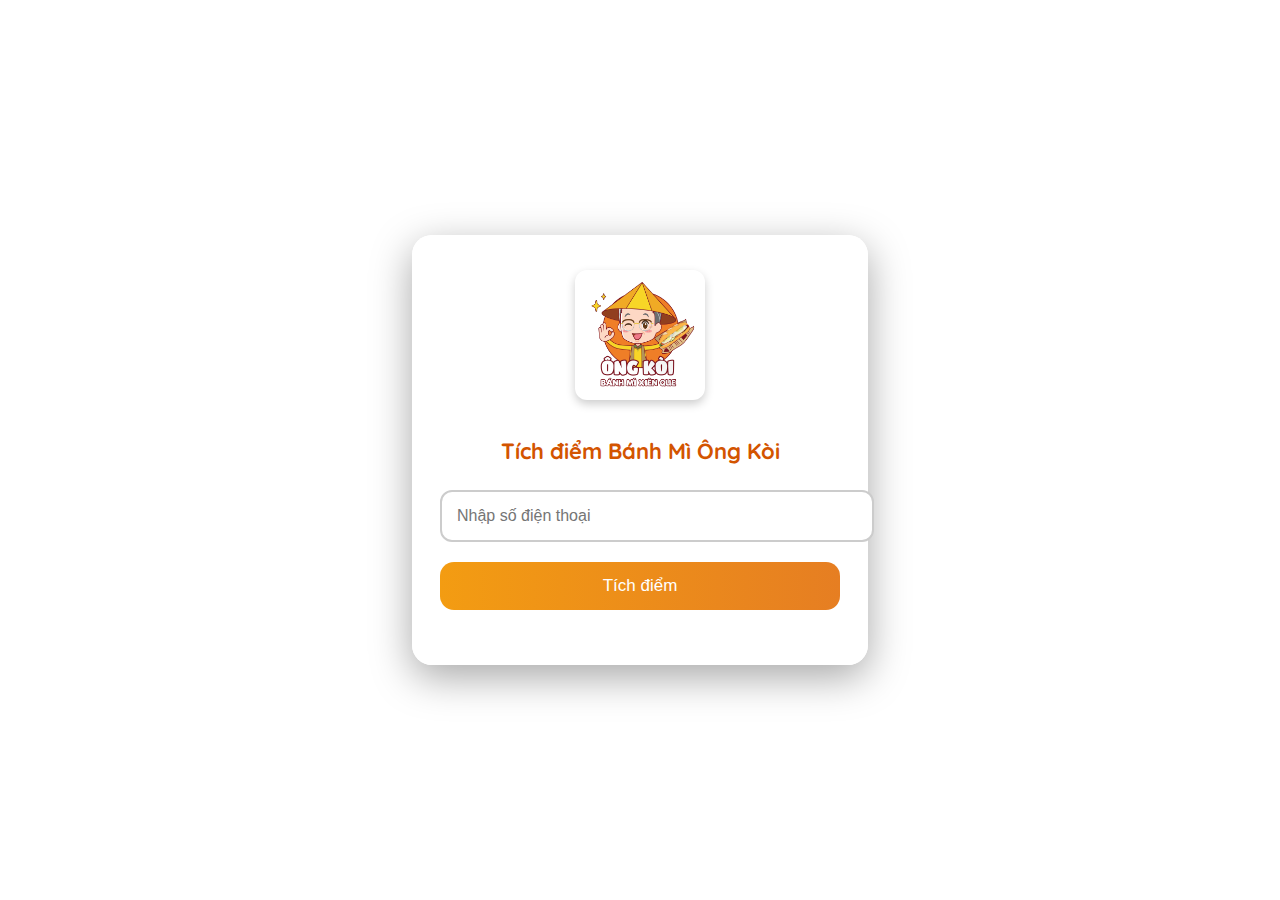
==== index.html @ c7b6f669 "Update index.html" ====
<!DOCTYPE html>
<html lang="vi">
<head>
  <meta charset="UTF-8" />
  <meta name="viewport" content="width=device-width, initial-scale=1.0"/>
  <title>Tích điểm Bánh Mì Ông Kòi</title>
  <link href="https://fonts.googleapis.com/css2?family=Quicksand:wght@500;700&display=swap" rel="stylesheet">
  <style>
    body {
      margin: 0;
      font-family: 'Quicksand', sans-serif;
      background: url('https://i.imgur.com/fjHyipX.jpg') no-repeat center center fixed;
      background-size: cover;
      display: flex;
      align-items: center;
      justify-content: center;
      min-height: 100vh;
    }
    .container {
      background: rgba(255, 255, 255, 0.95);
      border-radius: 20px;
      padding: 35px 28px;
      text-align: center;
      box-shadow: 0 12px 40px rgba(0,0,0,0.35);
      width: 90%;
      max-width: 400px;
      position: relative;
    }
    .logo {
      width: 130px;
      margin-bottom: 15px;
      border-radius: 12px;
      box-shadow: 0 4px 10px rgba(0,0,0,0.2);
    }
    h2 {
      color: #d35400;
      margin-bottom: 25px;
      font-size: 22px;
    }
    input[type="tel"] {
      width: 100%;
      padding: 15px;
      margin-bottom: 20px;
      border: 2px solid #ccc;
      border-radius: 12px;
      font-size: 16px;
      outline: none;
    }
    button {
      background: linear-gradient(to right, #f39c12, #e67e22);
      color: white;
      border: none;
      padding: 14px 25px;
      font-size: 17px;
      border-radius: 14px;
      cursor: pointer;
      width: 100%;
      transition: transform 0.2s ease, box-shadow 0.2s ease;
    }
    button:hover {
      transform: translateY(-2px);
      box-shadow: 0 6px 15px rgba(0,0,0,0.3);
    }
    #result {
      margin-top: 20px;
      font-size: 16px;
      color: #2c3e50;
    }

    .popup {
      position: fixed;
      top: 50%;
      left: 50%;
      transform: translate(-50%, -50%) scale(1);
      background: #ffffff;
      padding: 30px 25px;
      border-radius: 20px;
      box-shadow: 0 10px 25px rgba(0,0,0,0.3);
      text-align: center;
      z-index: 9999;
      display: none;
      animation: fadeIn 0.3s ease;
    }
    .popup.active {
      display: block;
    }
    .popup h3 {
      margin: 0 0 10px;
      font-size: 22px;
      color: #27ae60;
    }
    .popup p {
      margin: 0;
      font-size: 16px;
      color: #333;
    }
  </style>
</head>
<body>
  <div class="container">
    <img src="logo.png" class="logo" alt="Logo Ông Kòi" />
    <h2>Tích điểm Bánh Mì Ông Kòi</h2>
    <input type="tel" id="phone" placeholder="Nhập số điện thoại" />
    <button onclick="submitData()">Tích điểm</button>
    <p id="result"></p>
  </div>

  <div id="popup" class="popup">
    <h3>✅ Tích điểm thành công!</h3>
    <p id="popupContent">Bạn đã có <strong>0</strong> điểm</p>
  </div>

  <script src="script.js"></script>
  <script>
    function showPopup(message) {
      const popup = document.getElementById("popup");
      const content = document.getElementById("popupContent");
      content.innerHTML = message;
      popup.classList.add("active");
      setTimeout(() => {
        popup.classList.remove("active");
      }, 4000);
    }
  </script>
</body>
</html>
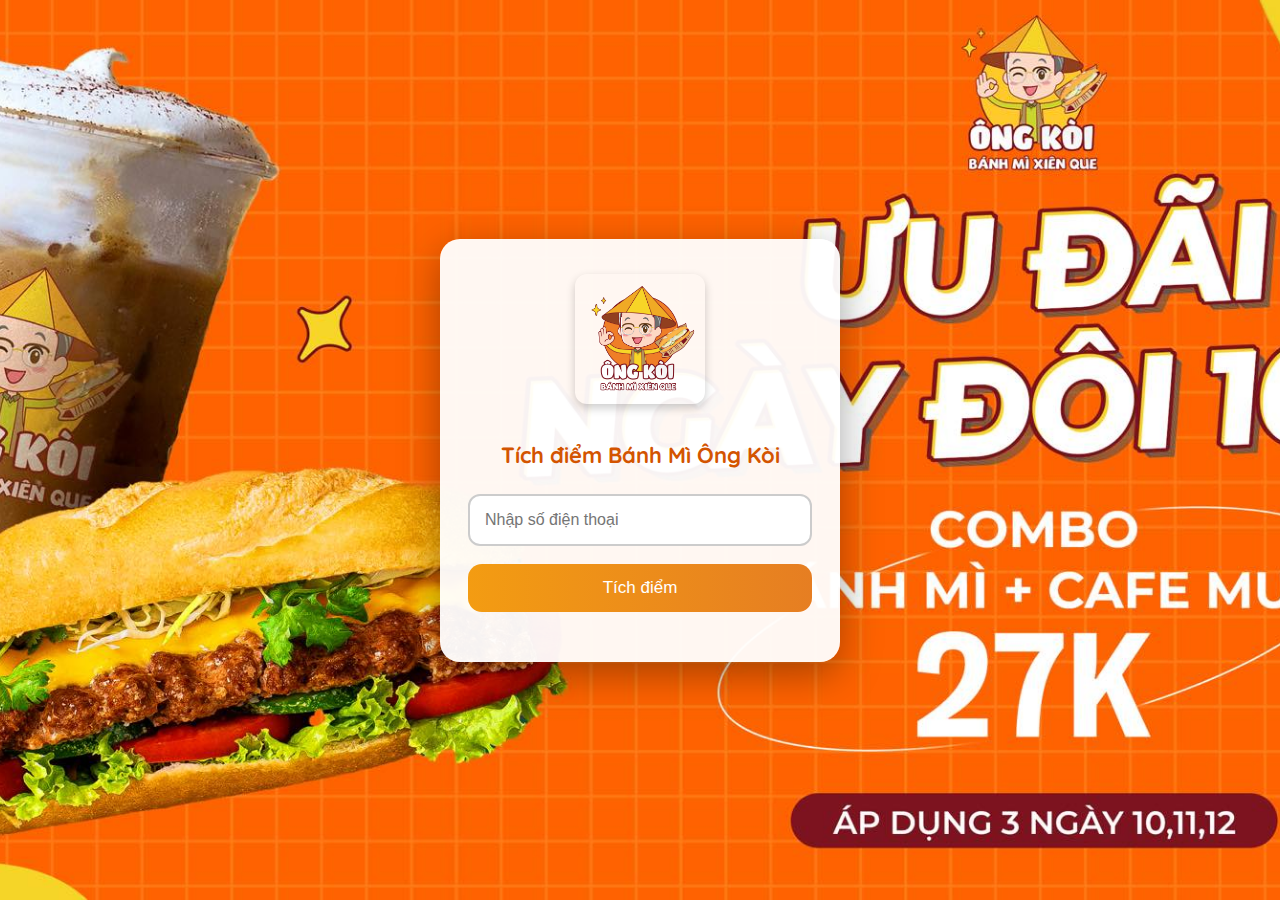
==== commit 7ea05a73: "Update index.html" ====
--- a/index.html
+++ b/index.html
@@ -1,3 +1,4 @@
+
 <!DOCTYPE html>
 <html lang="vi">
 <head>
@@ -6,15 +7,21 @@
   <title>Tích điểm Bánh Mì Ông Kòi</title>
   <link href="https://fonts.googleapis.com/css2?family=Quicksand:wght@500;700&display=swap" rel="stylesheet">
   <style>
-    body {
+    * {
+      box-sizing: border-box;
+    }
+    html, body {
+      height: 100%;
       margin: 0;
       font-family: 'Quicksand', sans-serif;
-      background: url('https://i.imgur.com/fjHyipX.jpg') no-repeat center center fixed;
+    }
+    body {
+      background: url('background.jpg') no-repeat center center fixed;
+      background-size: cover; no-repeat center center fixed;
       background-size: cover;
       display: flex;
       align-items: center;
       justify-content: center;
-      min-height: 100vh;
     }
     .container {
       background: rgba(255, 255, 255, 0.95);
@@ -24,7 +31,6 @@
       box-shadow: 0 12px 40px rgba(0,0,0,0.35);
       width: 90%;
       max-width: 400px;
-      position: relative;
     }
     .logo {
       width: 130px;
@@ -34,13 +40,13 @@
     }
     h2 {
       color: #d35400;
-      margin-bottom: 25px;
+      margin: 18px 0 25px;
       font-size: 22px;
     }
     input[type="tel"] {
       width: 100%;
       padding: 15px;
-      margin-bottom: 20px;
+      margin-bottom: 18px;
       border: 2px solid #ccc;
       border-radius: 12px;
       font-size: 16px;
@@ -62,11 +68,10 @@
       box-shadow: 0 6px 15px rgba(0,0,0,0.3);
     }
     #result {
-      margin-top: 20px;
-      font-size: 16px;
+      margin-top: 15px;
+      font-size: 15px;
       color: #2c3e50;
     }
-
     .popup {
       position: fixed;
       top: 50%;
@@ -117,6 +122,7 @@
       const content = document.getElementById("popupContent");
       content.innerHTML = message;
       popup.classList.add("active");
+
       setTimeout(() => {
         popup.classList.remove("active");
       }, 4000);
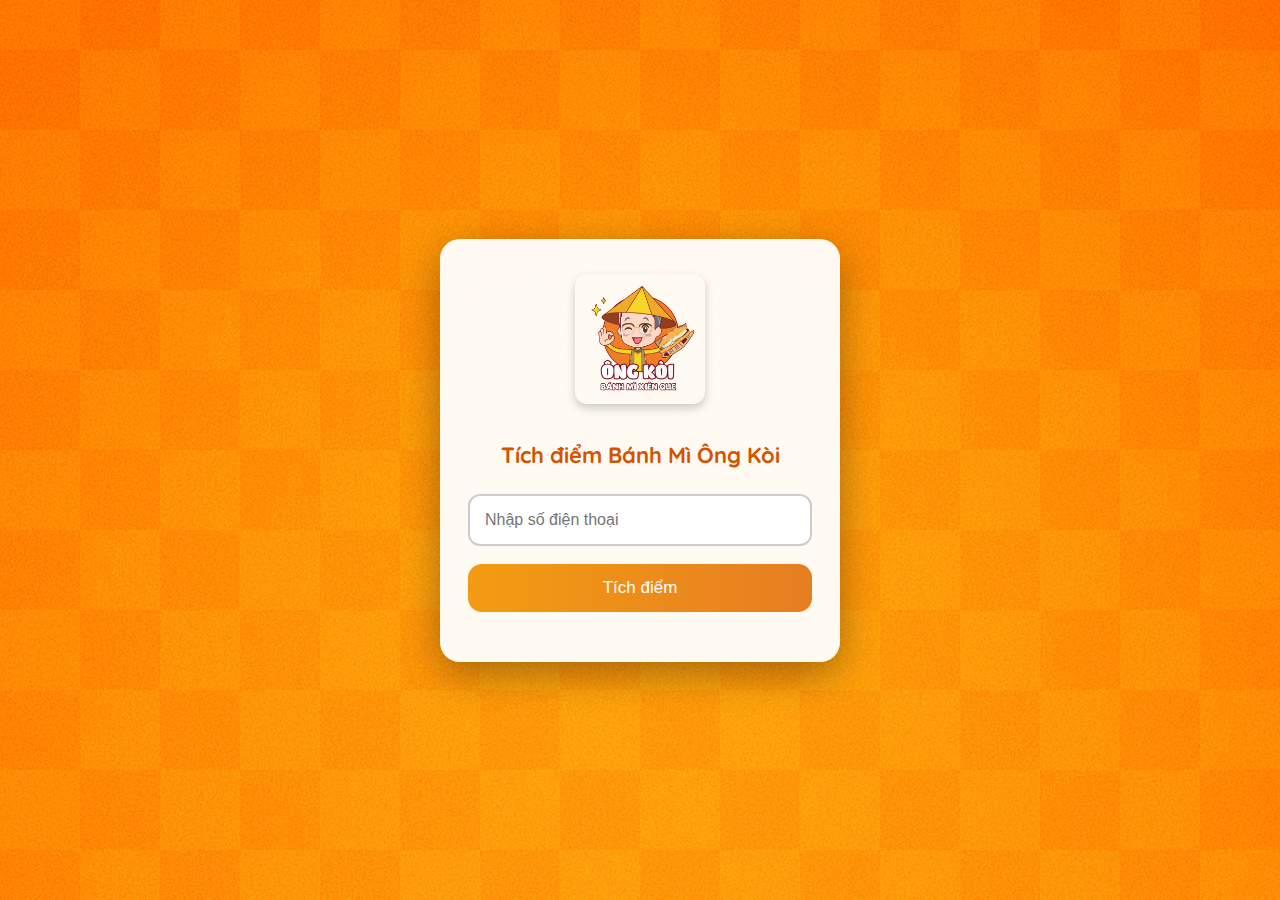
==== commit 03256561: "Update index.html" ====
--- a/index.html
+++ b/index.html
@@ -1,4 +1,3 @@
-
 <!DOCTYPE html>
 <html lang="vi">
 <head>
@@ -17,7 +16,6 @@
     }
     body {
       background: url('background.jpg') no-repeat center center fixed;
-      background-size: cover; no-repeat center center fixed;
       background-size: cover;
       display: flex;
       align-items: center;
@@ -67,6 +65,21 @@
       transform: translateY(-2px);
       box-shadow: 0 6px 15px rgba(0,0,0,0.3);
     }
+    .loading-spinner {
+      border: 3px solid #f3f3f3;
+      border-top: 3px solid #ffffff;
+      border-radius: 50%;
+      width: 18px;
+      height: 18px;
+      animation: spin 1s linear infinite;
+      display: inline-block;
+      margin-left: 10px;
+      vertical-align: middle;
+    }
+    @keyframes spin {
+      0% { transform: rotate(0deg); }
+      100% { transform: rotate(360deg); }
+    }
     #result {
       margin-top: 15px;
       font-size: 15px;
@@ -106,27 +119,13 @@
     <img src="logo.png" class="logo" alt="Logo Ông Kòi" />
     <h2>Tích điểm Bánh Mì Ông Kòi</h2>
     <input type="tel" id="phone" placeholder="Nhập số điện thoại" />
-    <button onclick="submitData()">Tích điểm</button>
+    <button id="submitBtn" onclick="submitData()">
+      <span id="btnText">Tích điểm</span>
+      <span id="loadingSpinner" class="loading-spinner" style="display: none;"></span>
+    </button>
     <p id="result"></p>
   </div>
 
-  <div id="popup" class="popup">
-    <h3>✅ Tích điểm thành công!</h3>
-    <p id="popupContent">Bạn đã có <strong>0</strong> điểm</p>
-  </div>
-
   <script src="script.js"></script>
-  <script>
-    function showPopup(message) {
-      const popup = document.getElementById("popup");
-      const content = document.getElementById("popupContent");
-      content.innerHTML = message;
-      popup.classList.add("active");
-
-      setTimeout(() => {
-        popup.classList.remove("active");
-      }, 4000);
-    }
-  </script>
 </body>
 </html>
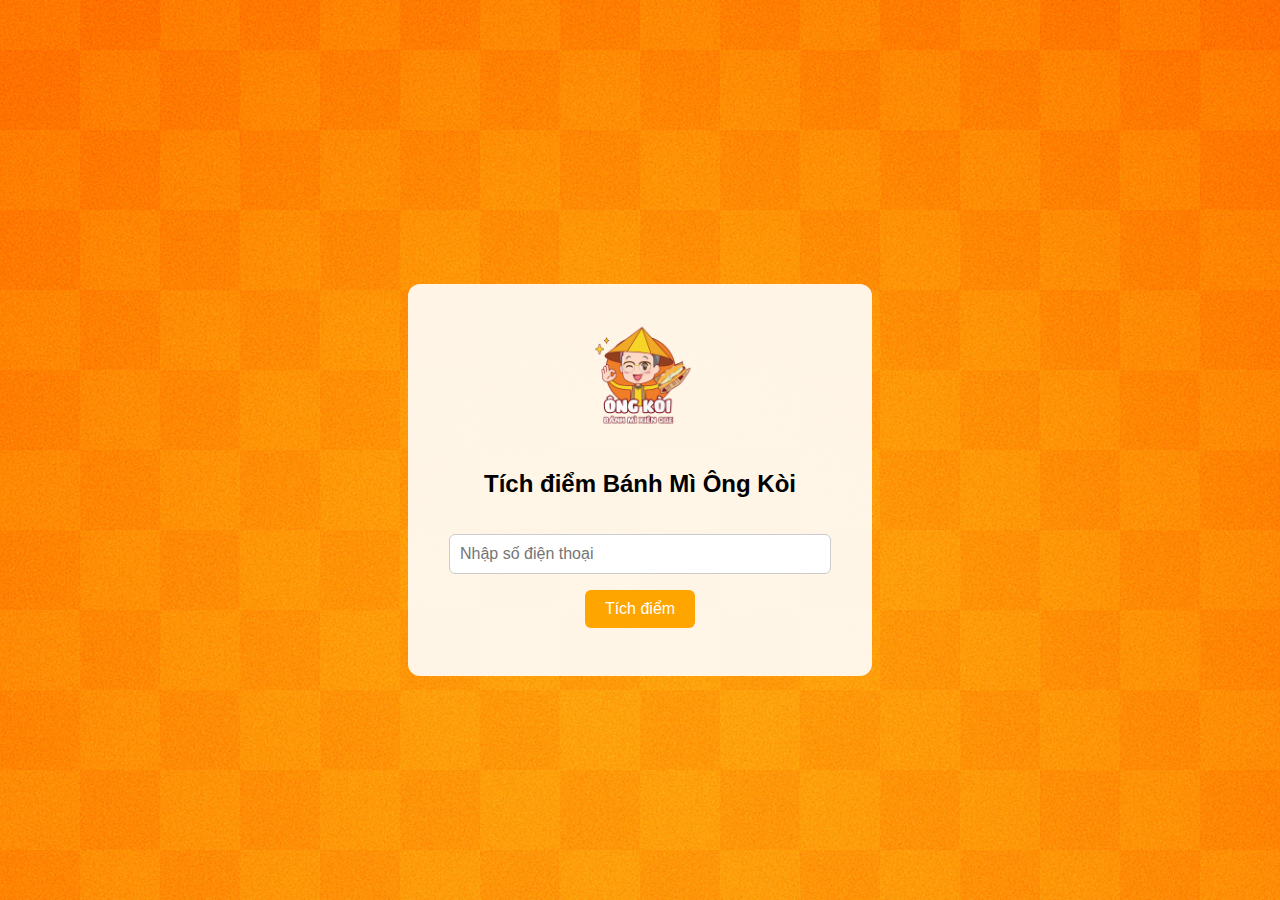
==== commit 0470969e: "Update index.html" ====
--- a/index.html
+++ b/index.html
@@ -5,114 +5,7 @@
   <meta name="viewport" content="width=device-width, initial-scale=1.0"/>
   <title>Tích điểm Bánh Mì Ông Kòi</title>
   <link href="https://fonts.googleapis.com/css2?family=Quicksand:wght@500;700&display=swap" rel="stylesheet">
-  <style>
-    * {
-      box-sizing: border-box;
-    }
-    html, body {
-      height: 100%;
-      margin: 0;
-      font-family: 'Quicksand', sans-serif;
-    }
-    body {
-      background: url('background.jpg') no-repeat center center fixed;
-      background-size: cover;
-      display: flex;
-      align-items: center;
-      justify-content: center;
-    }
-    .container {
-      background: rgba(255, 255, 255, 0.95);
-      border-radius: 20px;
-      padding: 35px 28px;
-      text-align: center;
-      box-shadow: 0 12px 40px rgba(0,0,0,0.35);
-      width: 90%;
-      max-width: 400px;
-    }
-    .logo {
-      width: 130px;
-      margin-bottom: 15px;
-      border-radius: 12px;
-      box-shadow: 0 4px 10px rgba(0,0,0,0.2);
-    }
-    h2 {
-      color: #d35400;
-      margin: 18px 0 25px;
-      font-size: 22px;
-    }
-    input[type="tel"] {
-      width: 100%;
-      padding: 15px;
-      margin-bottom: 18px;
-      border: 2px solid #ccc;
-      border-radius: 12px;
-      font-size: 16px;
-      outline: none;
-    }
-    button {
-      background: linear-gradient(to right, #f39c12, #e67e22);
-      color: white;
-      border: none;
-      padding: 14px 25px;
-      font-size: 17px;
-      border-radius: 14px;
-      cursor: pointer;
-      width: 100%;
-      transition: transform 0.2s ease, box-shadow 0.2s ease;
-    }
-    button:hover {
-      transform: translateY(-2px);
-      box-shadow: 0 6px 15px rgba(0,0,0,0.3);
-    }
-    .loading-spinner {
-      border: 3px solid #f3f3f3;
-      border-top: 3px solid #ffffff;
-      border-radius: 50%;
-      width: 18px;
-      height: 18px;
-      animation: spin 1s linear infinite;
-      display: inline-block;
-      margin-left: 10px;
-      vertical-align: middle;
-    }
-    @keyframes spin {
-      0% { transform: rotate(0deg); }
-      100% { transform: rotate(360deg); }
-    }
-    #result {
-      margin-top: 15px;
-      font-size: 15px;
-      color: #2c3e50;
-    }
-    .popup {
-      position: fixed;
-      top: 50%;
-      left: 50%;
-      transform: translate(-50%, -50%) scale(1);
-      background: #ffffff;
-      padding: 30px 25px;
-      border-radius: 20px;
-      box-shadow: 0 10px 25px rgba(0,0,0,0.3);
-      text-align: center;
-      z-index: 9999;
-      display: none;
-      animation: fadeIn 0.3s ease;
-    }
-    .popup.active {
-      display: block;
-    }
-    .popup h3 {
-      margin: 0 0 10px;
-      font-size: 22px;
-      color: #27ae60;
-    }
-    .popup p {
-      margin: 0;
-      font-size: 16px;
-      color: #333;
-    }
-  </style>
+  <link rel="stylesheet" href="style.css" />
 </head>
 <body>
   <div class="container">
--- a/style.css
+++ b/style.css
@@ -0,0 +1,104 @@
+body {
+  background-image: url('background.jpg');
+  background-size: cover;
+  background-position: center;
+  font-family: sans-serif;
+  display: flex;
+  justify-content: center;
+  align-items: center;
+  height: 100vh;
+  margin: 0;
+}
+
+.container {
+  background-color: rgba(255, 255, 255, 0.9);
+  padding: 2em;
+  border-radius: 12px;
+  text-align: center;
+  width: 90%;
+  max-width: 400px;
+  margin-top: 60px;
+}
+
+input {
+  padding: 10px;
+  width: 90%;
+  margin: 1em 0;
+  border: 1px solid #ccc;
+  border-radius: 6px;
+  font-size: 16px;
+}
+
+button {
+  background-color: orange;
+  border: none;
+  padding: 10px 20px;
+  color: white;
+  cursor: pointer;
+  font-size: 16px;
+  border-radius: 6px;
+  transition: background-color 0.3s ease;
+}
+
+button:hover {
+  background-color: #e69500;
+}
+
+.logo {
+  max-width: 120px;
+  margin-bottom: 10px;
+}
+
+.popup {
+  position: fixed;
+  top: 50%;
+  left: 50%;
+  transform: translate(-50%, -50%);
+  background: white;
+  padding: 2em;
+  border-radius: 12px;
+  box-shadow: 0 0 30px rgba(0,0,0,0.2);
+  text-align: center;
+  font-family: sans-serif;
+  font-size: 18px;
+  z-index: 9999;
+  animation: popup-in 0.4s ease-out;
+  min-width: 280px;
+}
+
+.popup-content {
+  color: #1a8917;
+  font-weight: bold;
+}
+
+.popup.hide {
+  animation: popup-out 0.3s ease-in;
+  opacity: 0;
+}
+
+@keyframes popup-in {
+  from { opacity: 0; transform: translate(-50%, -60%); }
+  to   { opacity: 1; transform: translate(-50%, -50%); }
+}
+
+@keyframes popup-out {
+  from { opacity: 1; }
+  to   { opacity: 0; }
+}
+
+.loading-spinner {
+  border: 3px solid #f3f3f3;
+  border-top: 3px solid #ffffff;
+  border-radius: 50%;
+  width: 18px;
+  height: 18px;
+  animation: spin 1s linear infinite;
+  display: inline-block;
+  margin-left: 10px;
+  vertical-align: middle;
+}
+
+@keyframes spin {
+  0% { transform: rotate(0deg); }
+  100% { transform: rotate(360deg); }
+}
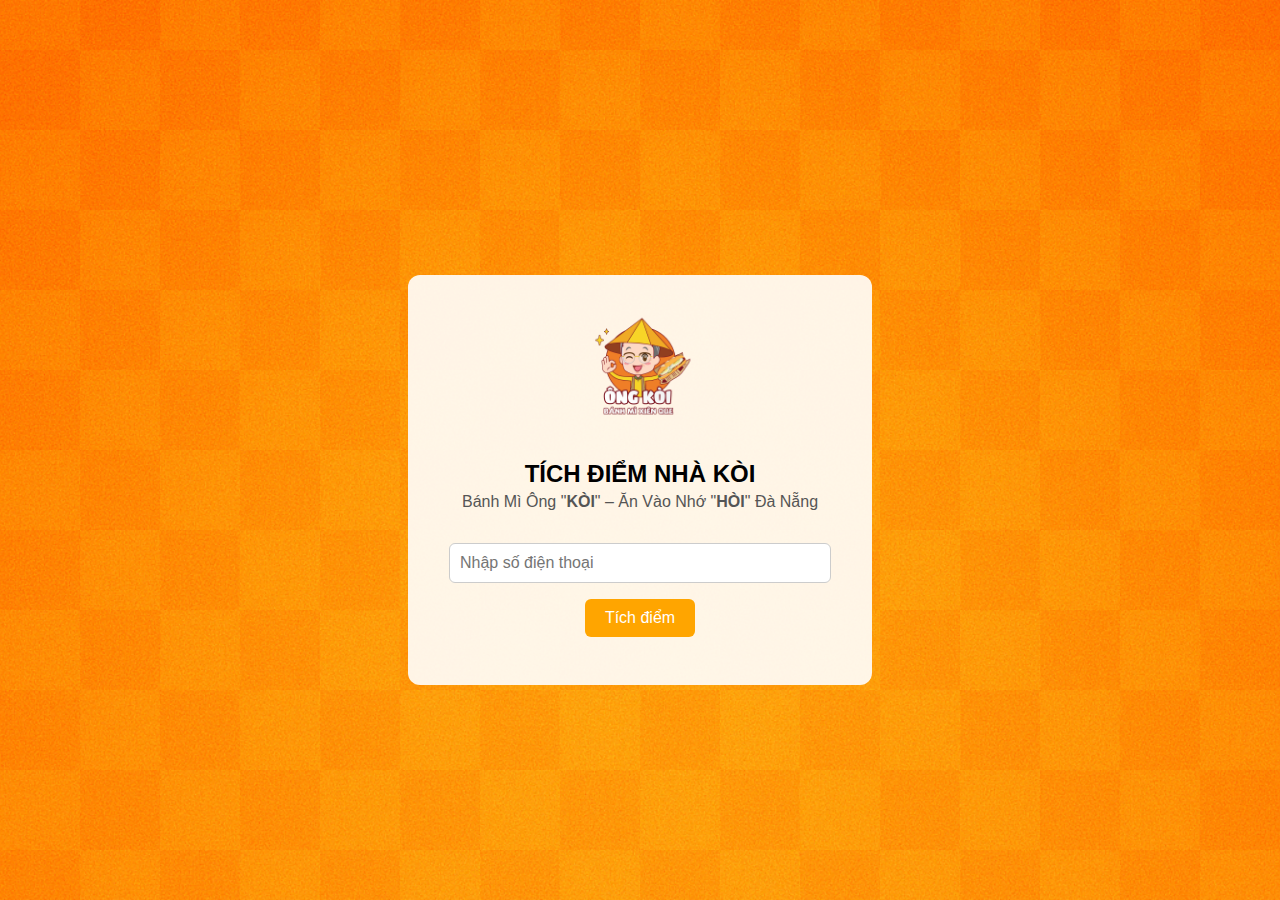
==== commit b3e36046: "Update index.html" ====
--- a/index.html
+++ b/index.html
@@ -3,14 +3,19 @@
 <head>
   <meta charset="UTF-8" />
   <meta name="viewport" content="width=device-width, initial-scale=1.0"/>
-  <title>Tích điểm Bánh Mì Ông Kòi</title>
+  <title>Tích điểm Nhà Kòi</title>
   <link href="https://fonts.googleapis.com/css2?family=Quicksand:wght@500;700&display=swap" rel="stylesheet">
   <link rel="stylesheet" href="style.css" />
 </head>
 <body>
   <div class="container">
     <img src="logo.png" class="logo" alt="Logo Ông Kòi" />
-    <h2>Tích điểm Bánh Mì Ông Kòi</h2>
+    
+    <h2 style="margin-bottom: 0; text-transform: uppercase;">TÍCH ĐIỂM NHÀ KÒI</h2>
+    <p style="margin-top: 5px; font-size: 16px; color: #555;">
+      Bánh Mì Ông "<strong>KÒI</strong>" – Ăn Vào Nhớ "<strong>HÒI</strong>" Đà Nẵng
+    </p>
+
     <input type="tel" id="phone" placeholder="Nhập số điện thoại" />
     <button id="submitBtn" onclick="submitData()">
       <span id="btnText">Tích điểm</span>
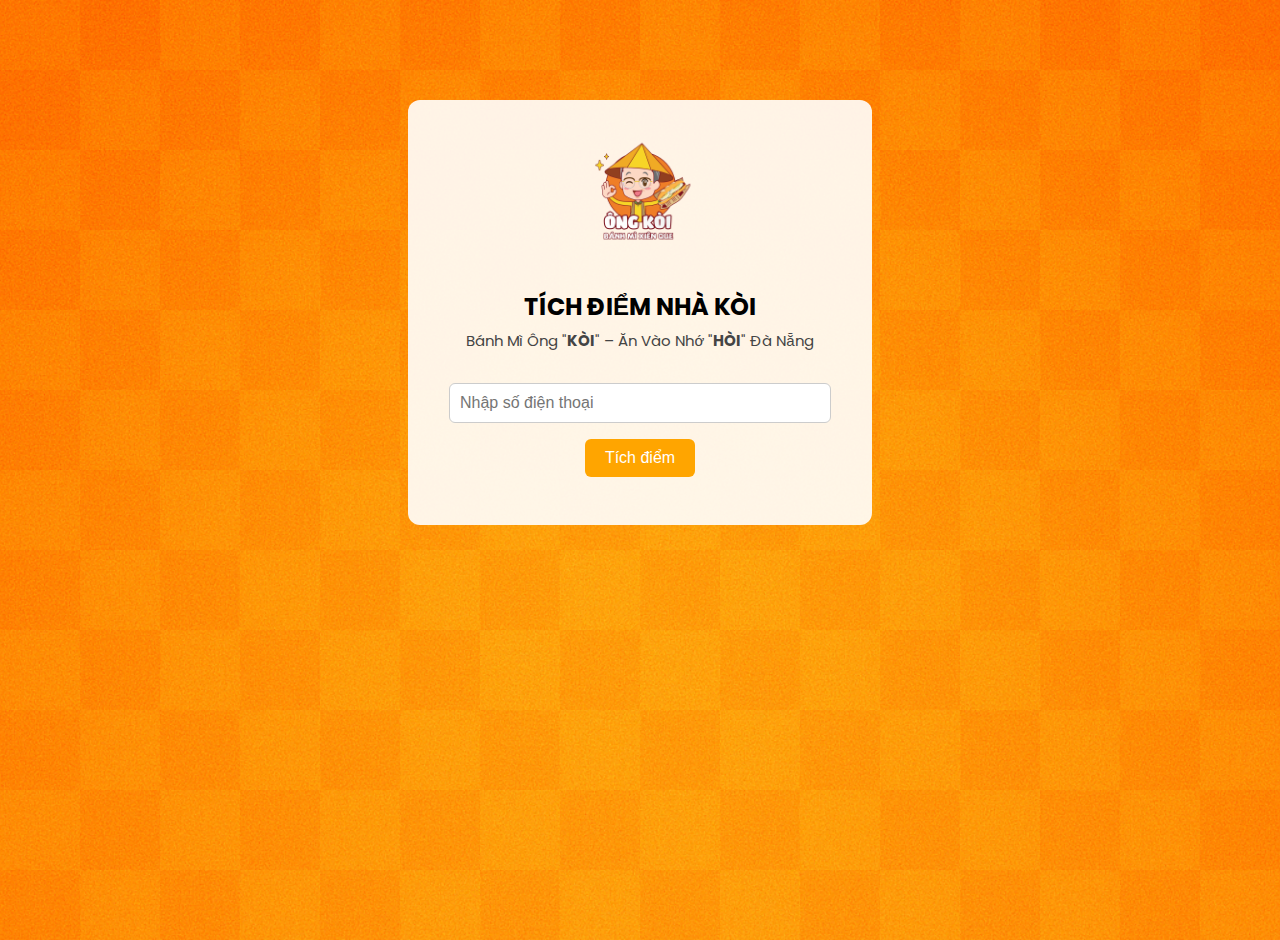
==== commit 62f0d151: "Update index.html" ====
--- a/index.html
+++ b/index.html
@@ -4,15 +4,29 @@
   <meta charset="UTF-8" />
   <meta name="viewport" content="width=device-width, initial-scale=1.0"/>
   <title>Tích điểm Nhà Kòi</title>
-  <link href="https://fonts.googleapis.com/css2?family=Quicksand:wght@500;700&display=swap" rel="stylesheet">
+  <link href="https://fonts.googleapis.com/css2?family=Poppins:wght@400;600&display=swap" rel="stylesheet">
   <link rel="stylesheet" href="style.css" />
+  <style>
+    body {
+      background-image: url('background.jpg');
+      background-size: cover;
+      background-position: center;
+      font-family: 'Poppins', sans-serif;
+      display: flex;
+      justify-content: center;
+      align-items: flex-start;
+      padding-top: 40px;
+      min-height: 100vh;
+      margin: 0;
+    }
+  </style>
 </head>
 <body>
   <div class="container">
     <img src="logo.png" class="logo" alt="Logo Ông Kòi" />
     
     <h2 style="margin-bottom: 0; text-transform: uppercase;">TÍCH ĐIỂM NHÀ KÒI</h2>
-    <p style="margin-top: 5px; font-size: 16px; color: #555;">
+    <p style="margin-top: 5px; font-size: 15px; color: #444;">
       Bánh Mì Ông "<strong>KÒI</strong>" – Ăn Vào Nhớ "<strong>HÒI</strong>" Đà Nẵng
     </p>
 
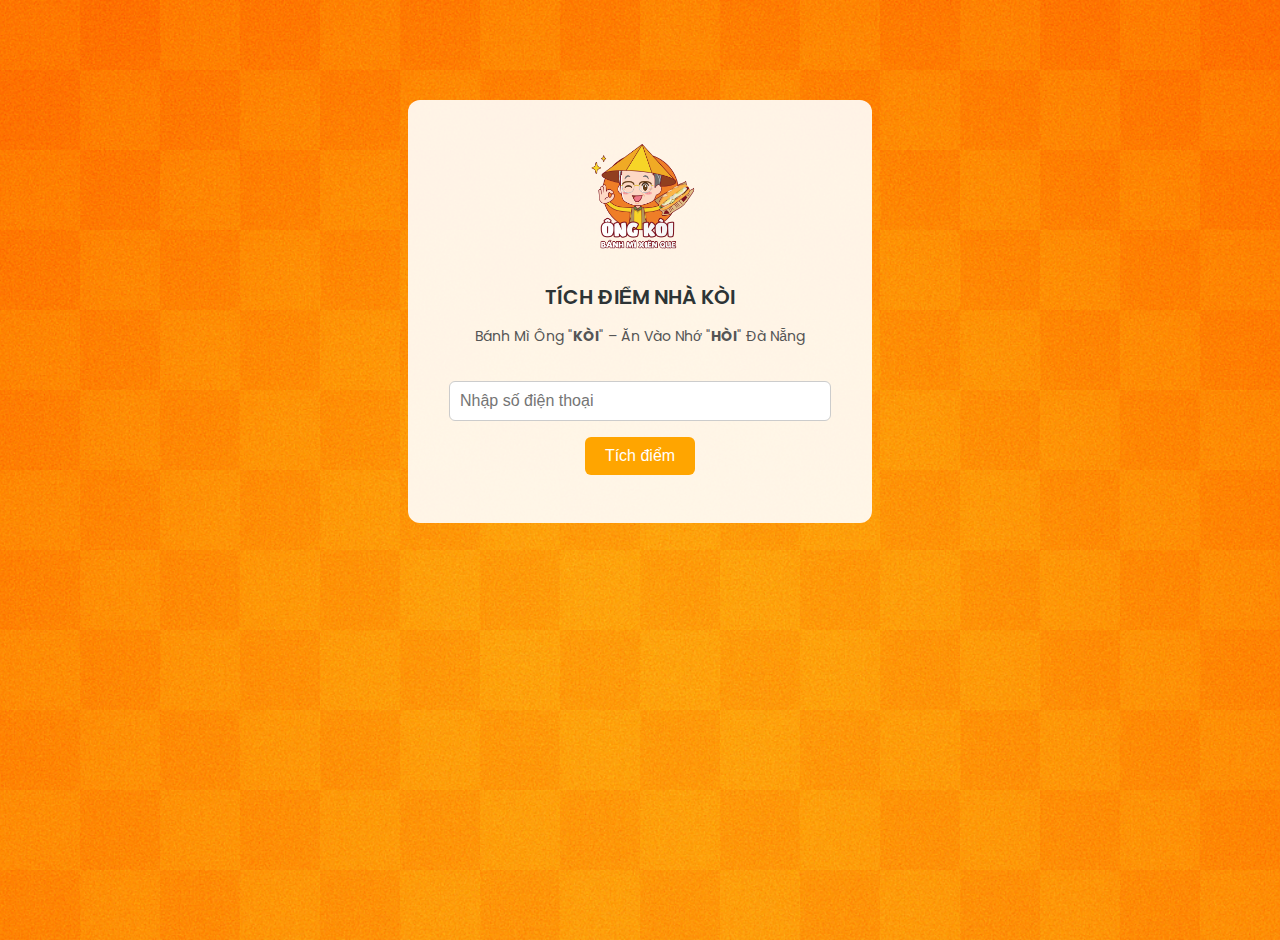
==== commit 17eb292a: "Update index.html" ====
--- a/index.html
+++ b/index.html
@@ -19,16 +19,30 @@
       min-height: 100vh;
       margin: 0;
     }
+    .logo {
+      max-width: 130px;
+      margin-bottom: 8px; /* ✅ Giảm khoảng cách dưới logo */
+    }
+    .main-title {
+      margin: 5px 0 2px;
+      text-transform: uppercase;
+      font-size: 20px;
+      font-weight: 600;
+      color: #2d3436; /* ✅ Màu đậm vừa phải, chuyên nghiệp */
+    }
+    .subtitle {
+      font-size: 14px;
+      color: #555;
+      margin-bottom: 18px;
+    }
   </style>
 </head>
 <body>
   <div class="container">
     <img src="logo.png" class="logo" alt="Logo Ông Kòi" />
-    
-    <h2 style="margin-bottom: 0; text-transform: uppercase;">TÍCH ĐIỂM NHÀ KÒI</h2>
-    <p style="margin-top: 5px; font-size: 15px; color: #444;">
-      Bánh Mì Ông "<strong>KÒI</strong>" – Ăn Vào Nhớ "<strong>HÒI</strong>" Đà Nẵng
-    </p>
+
+    <h2 class="main-title">TÍCH ĐIỂM NHÀ KÒI</h2>
+    <p class="subtitle">Bánh Mì Ông "<strong>KÒI</strong>" – Ăn Vào Nhớ "<strong>HÒI</strong>" Đà Nẵng</p>
 
     <input type="tel" id="phone" placeholder="Nhập số điện thoại" />
     <button id="submitBtn" onclick="submitData()">
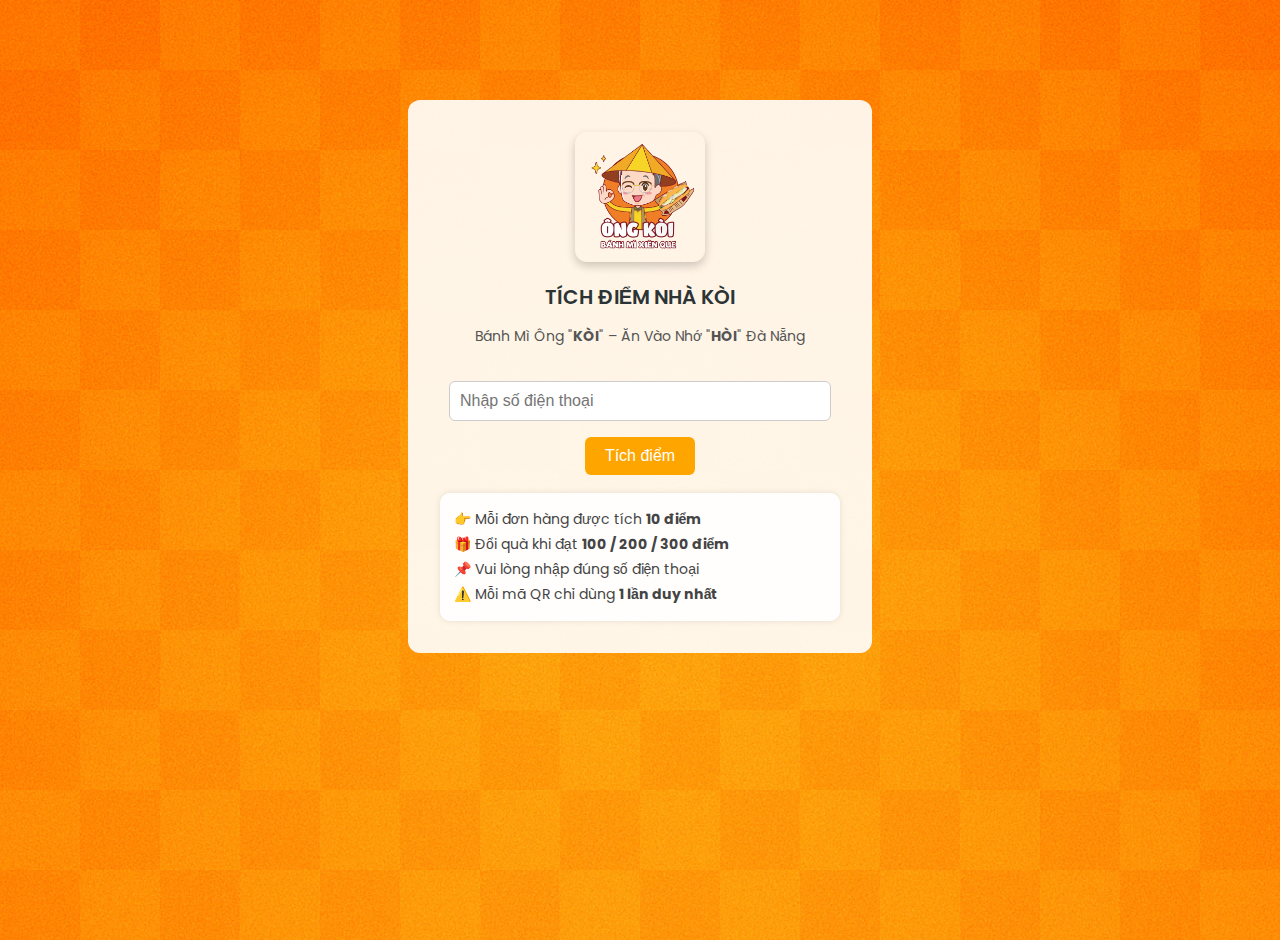
==== commit 0fb788c1: "Update index.html" ====
--- a/index.html
+++ b/index.html
@@ -21,19 +21,35 @@
     }
     .logo {
       max-width: 130px;
-      margin-bottom: 8px; /* ✅ Giảm khoảng cách dưới logo */
+      margin-bottom: 8px;
+      border-radius: 12px;
+      box-shadow: 0 4px 10px rgba(0,0,0,0.2);
     }
     .main-title {
       margin: 5px 0 2px;
       text-transform: uppercase;
       font-size: 20px;
       font-weight: 600;
-      color: #2d3436; /* ✅ Màu đậm vừa phải, chuyên nghiệp */
+      color: #2d3436;
     }
     .subtitle {
       font-size: 14px;
       color: #555;
       margin-bottom: 18px;
+    }
+    .info-box {
+      background: rgba(255,255,255,0.88);
+      margin-top: 18px;
+      padding: 12px 14px;
+      border-radius: 10px;
+      font-size: 14px;
+      color: #444;
+      box-shadow: 0 0 6px rgba(0,0,0,0.1);
+      text-align: left;
+    }
+    .info-box p {
+      margin: 4px 0;
+      line-height: 1.5;
     }
   </style>
 </head>
@@ -50,6 +66,13 @@
       <span id="loadingSpinner" class="loading-spinner" style="display: none;"></span>
     </button>
     <p id="result"></p>
+
+    <div class="info-box">
+      <p>👉 Mỗi đơn hàng được tích <strong>10 điểm</strong></p>
+      <p>🎁 Đổi quà khi đạt <strong>100 / 200 / 300 điểm</strong></p>
+      <p>📌 Vui lòng nhập đúng số điện thoại</p>
+      <p>⚠️ Mỗi mã QR chỉ dùng <strong>1 lần duy nhất</strong></p>
+    </div>
   </div>
 
   <script src="script.js"></script>
